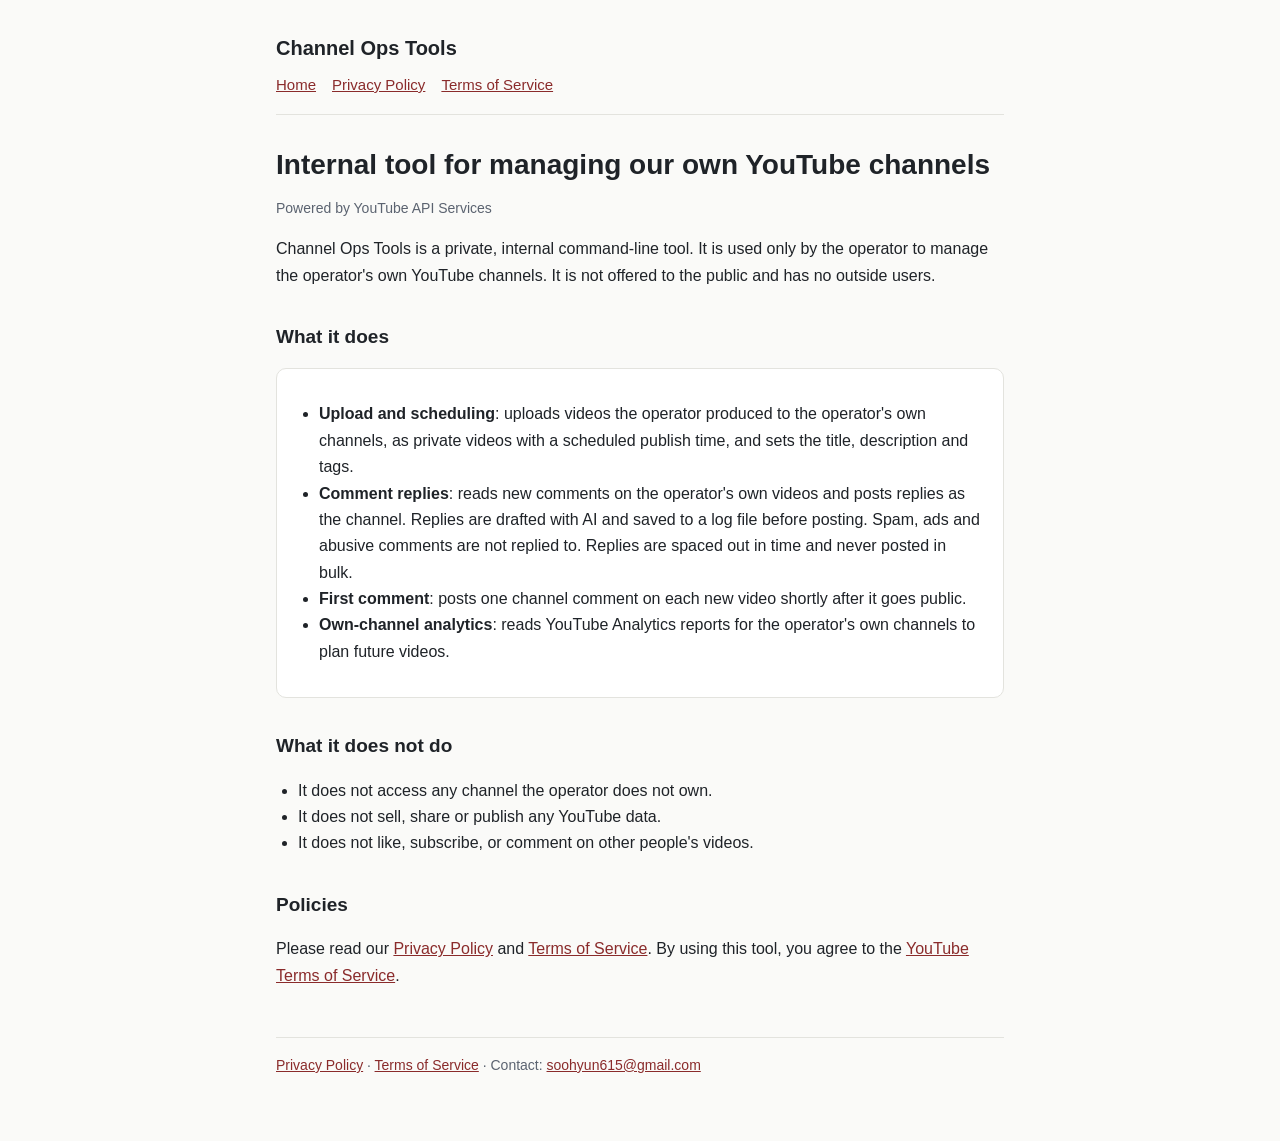
==== index.html @ 5298ca90 "Add site: home, privacy policy, terms Co-Authored-By: Claude Opus 5.5 <noreply@anthropic.com>" ====
<!doctype html>
<html lang="en">
<head>
<meta charset="utf-8">
<meta name="viewport" content="width=device-width, initial-scale=1">
<title>Channel Ops Tools</title>
<link rel="stylesheet" href="style.css">
</head>
<body>
<div class="wrap">
<header>
  <div class="name">Channel Ops Tools</div>
  <nav><a href="./">Home</a><a href="privacy.html">Privacy Policy</a><a href="terms.html">Terms of Service</a></nav>
</header>

<h1>Internal tool for managing our own YouTube channels</h1>
<p class="muted">Powered by YouTube API Services</p>

<p>Channel Ops Tools is a private, internal command-line tool. It is used only by the operator to manage the operator's own YouTube channels. It is not offered to the public and has no outside users.</p>

<h2>What it does</h2>
<div class="card">
<ul>
  <li><b>Upload and scheduling</b>: uploads videos the operator produced to the operator's own channels, as private videos with a scheduled publish time, and sets the title, description and tags.</li>
  <li><b>Comment replies</b>: reads new comments on the operator's own videos and posts replies as the channel. Replies are drafted with AI and saved to a log file before posting. Spam, ads and abusive comments are not replied to. Replies are spaced out in time and never posted in bulk.</li>
  <li><b>First comment</b>: posts one channel comment on each new video shortly after it goes public.</li>
  <li><b>Own-channel analytics</b>: reads YouTube Analytics reports for the operator's own channels to plan future videos.</li>
</ul>
</div>

<h2>What it does not do</h2>
<ul>
  <li>It does not access any channel the operator does not own.</li>
  <li>It does not sell, share or publish any YouTube data.</li>
  <li>It does not like, subscribe, or comment on other people's videos.</li>
</ul>

<h2>Policies</h2>
<p>Please read our <a href="privacy.html">Privacy Policy</a> and <a href="terms.html">Terms of Service</a>. By using this tool, you agree to the <a href="https://www.youtube.com/t/terms">YouTube Terms of Service</a>.</p>

<footer>
  <a href="privacy.html">Privacy Policy</a> · <a href="terms.html">Terms of Service</a> · Contact: <a href="mailto:soohyun615@gmail.com">soohyun615@gmail.com</a>
</footer>
</div>
</body>
</html>
---- style.css ----
:root {
  --bg: #fafaf8;
  --text: #1f2328;
  --muted: #5b6370;
  --line: #e3e3de;
  --accent: #8a2b2b;
  --card: #ffffff;
}
@media (prefers-color-scheme: dark) {
  :root {
    --bg: #16181c;
    --text: #e8e8e4;
    --muted: #a3a9b3;
    --line: #2c3036;
    --accent: #e08a8a;
    --card: #1d2025;
  }
}
* { box-sizing: border-box; }
body {
  margin: 0;
  background: var(--bg);
  color: var(--text);
  font: 16px/1.65 -apple-system, BlinkMacSystemFont, "Segoe UI", "Noto Sans KR", sans-serif;
}
.wrap { max-width: 760px; margin: 0 auto; padding: 32px 16px 64px; }
header { border-bottom: 1px solid var(--line); padding-bottom: 16px; margin-bottom: 32px; }
header .name { font-weight: 700; font-size: 20px; }
nav { margin-top: 8px; display: flex; gap: 16px; flex-wrap: wrap; font-size: 15px; }
a { color: var(--accent); }
h1 { font-size: 28px; line-height: 1.3; margin: 0 0 8px; }
h2 { font-size: 19px; margin: 32px 0 8px; }
.muted { color: var(--muted); font-size: 14px; }
.card { background: var(--card); border: 1px solid var(--line); border-radius: 10px; padding: 16px 20px; margin: 16px 0; }
ul { padding-left: 22px; }
footer { border-top: 1px solid var(--line); margin-top: 48px; padding-top: 16px; font-size: 14px; color: var(--muted); }
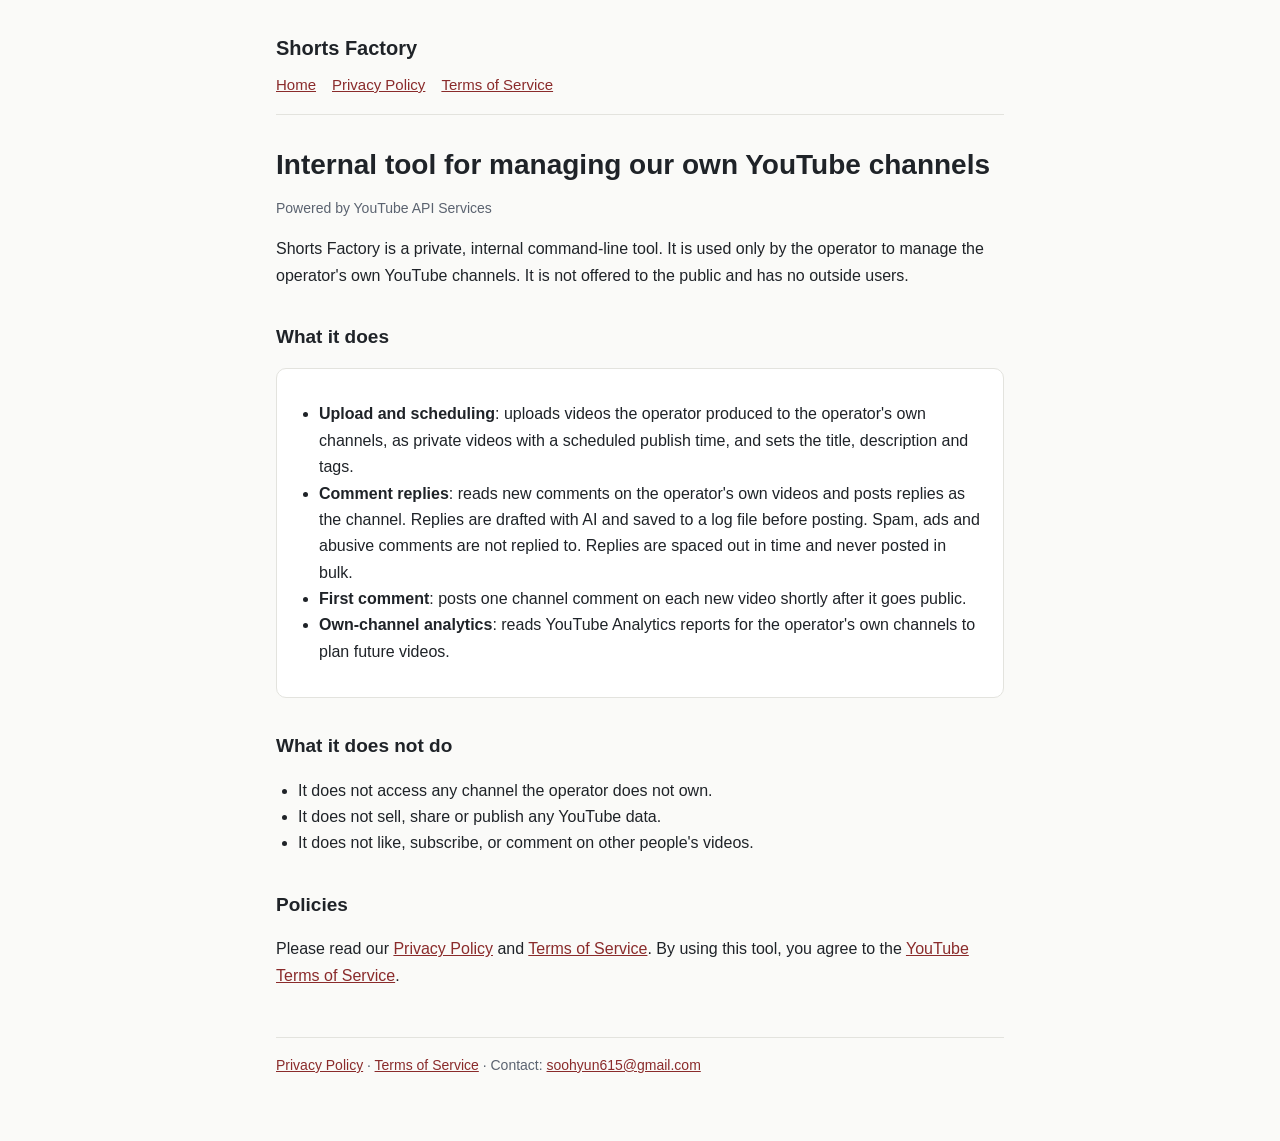
==== commit 6c4ba1e0: "Rename tool to Shorts Factory to match OAuth app name Co-Authored-By: Claude Opus 5.5 <noreply@anthr" ====
--- a/index.html
+++ b/index.html
@@ -3,20 +3,20 @@
 <head>
 <meta charset="utf-8">
 <meta name="viewport" content="width=device-width, initial-scale=1">
-<title>Channel Ops Tools</title>
+<title>Shorts Factory</title>
 <link rel="stylesheet" href="style.css">
 </head>
 <body>
 <div class="wrap">
 <header>
-  <div class="name">Channel Ops Tools</div>
+  <div class="name">Shorts Factory</div>
   <nav><a href="./">Home</a><a href="privacy.html">Privacy Policy</a><a href="terms.html">Terms of Service</a></nav>
 </header>
 
 <h1>Internal tool for managing our own YouTube channels</h1>
 <p class="muted">Powered by YouTube API Services</p>
 
-<p>Channel Ops Tools is a private, internal command-line tool. It is used only by the operator to manage the operator's own YouTube channels. It is not offered to the public and has no outside users.</p>
+<p>Shorts Factory is a private, internal command-line tool. It is used only by the operator to manage the operator's own YouTube channels. It is not offered to the public and has no outside users.</p>
 
 <h2>What it does</h2>
 <div class="card">
